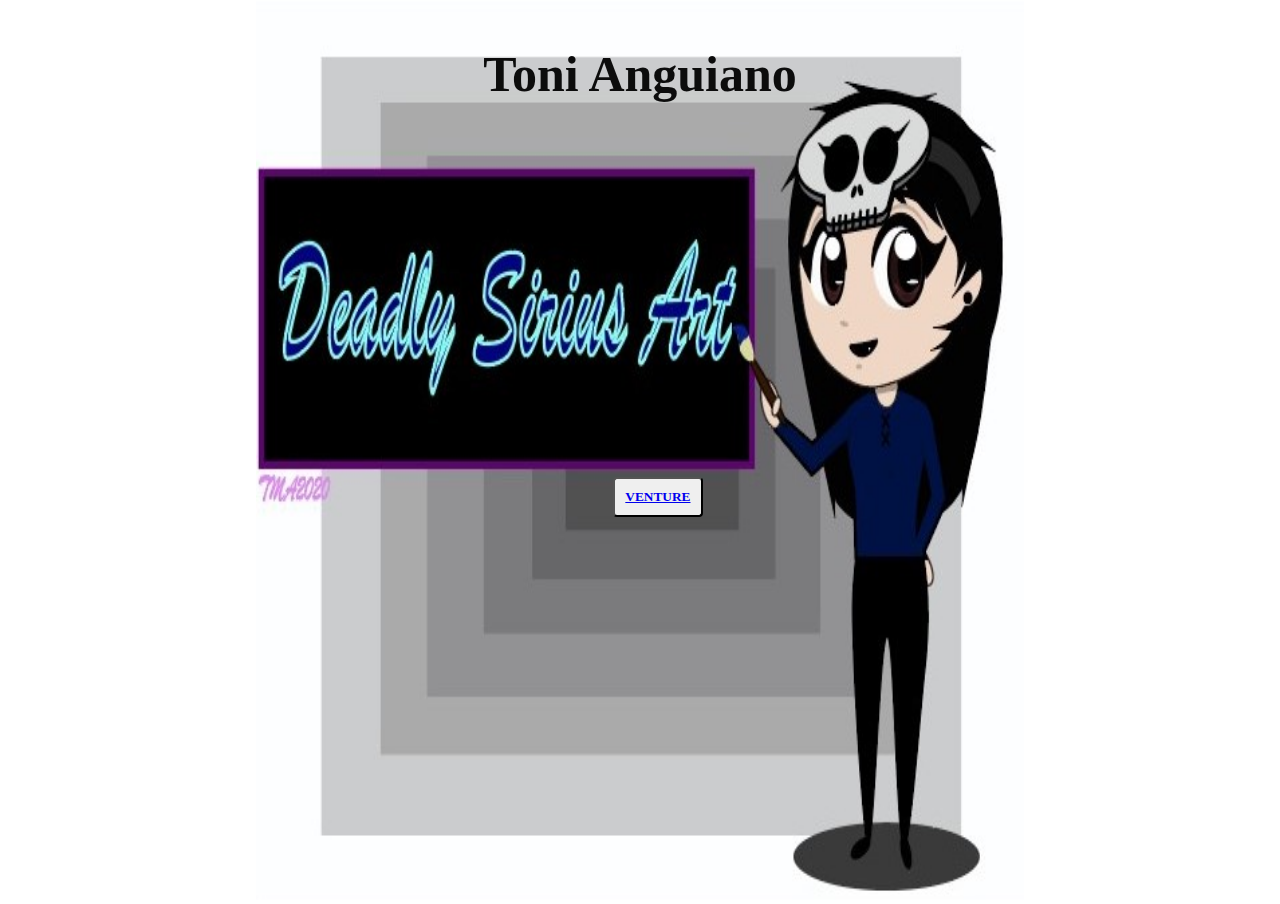
==== index.html @ 901dc682 "Update index.html" ====
<!DOCTYPE html>
<html>
<head>
  <title>Toni Anguiano  |  Portfolio</title>
    <meta charset="utf-8">
    <link rel="stylesheet" type="text/css" href="cover.css">
<meta name="viewport" content="width=device-width, initial-scale=1">
</head>
<style>
body{
  background-image: url("images/Spiral5.png");
  background-size: cover;
}

</style>
<body>
  <div id="imageContainer">
    <center><img src="images/Logo and Avatar.jpg"/></center>
  </div>

<h1>Toni Anguiano</h1>

<div id="buttonContainer">
   <button id="buttonOne"><a href="portfolio.html">VENTURE</a></button>
</div>

</body>
</html>
---- cover.css ----
*{
  margin: 0;
}
#imageContainer img{
   width: 60%;
   height: 100vh;
  /* opacity: 0.9; */
  overflow: hidden;
}

h1{
   text-align: center;
   font-family: inherit;
   font-size: 50px;
   font-style: normal;
   position: absolute;
   top: 5vh;
   right: 0;
   left: 0;
   color: #0c0c0c;
}

#buttonContainer{
  width: 100px;
  height: 50px;
  position: absolute;
  top: 53vh;
  right: -25px;
  left: 0;
  margin-left: auto;
  margin-right: auto;
}
#buttonOne{
  background-color: #80338;
  float: right;
  height: 40px;
  padding: 10px;
  font-family: inherit;
  font-weight: bolder;
  border-radius: 4px;
}
#buttonOne: hover{
  opacity: 0.5;
}
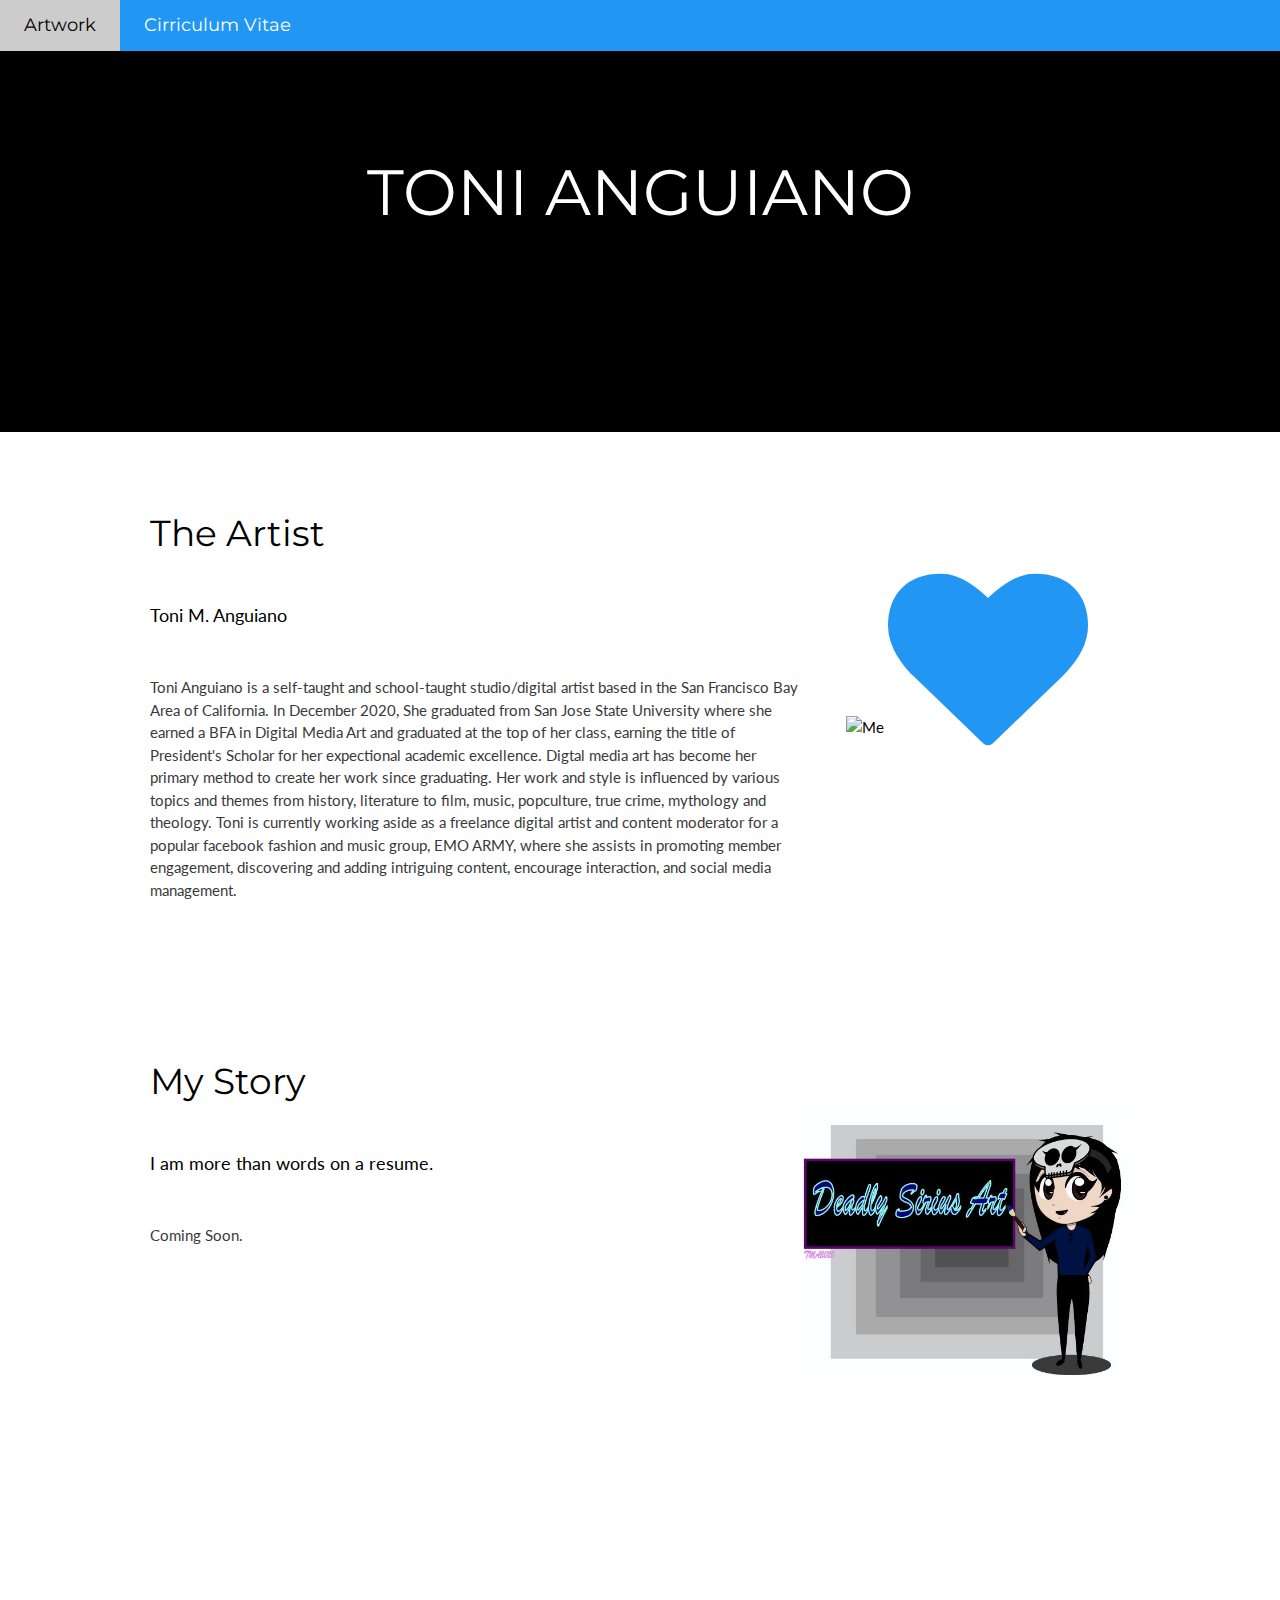
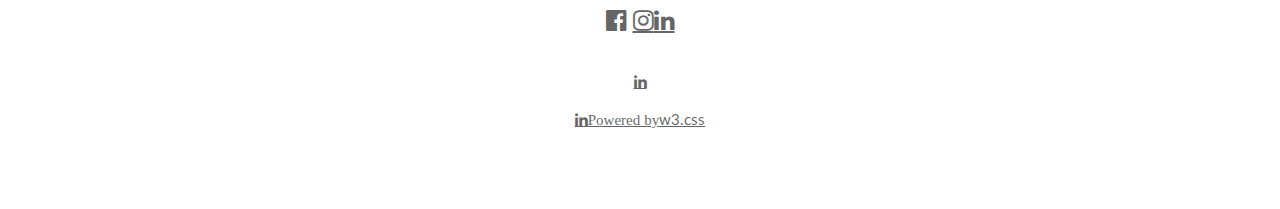
==== commit f14cbe0a: "cover page update" ====
--- a/index.html
+++ b/index.html
@@ -1,28 +1,106 @@
 <!DOCTYPE html>
-<html>
-<head>
-  <title>Toni Anguiano  |  Portfolio</title>
-    <meta charset="utf-8">
-    <link rel="stylesheet" type="text/css" href="cover.css">
+<html lang="en">
+<title>W3.CSS Template</title>
+<meta charset="UTF-8">
 <meta name="viewport" content="width=device-width, initial-scale=1">
-</head>
+<link rel="stylesheet" href="https://www.w3schools.com/w3css/4/w3.css">
+<link rel="stylesheet" href="https://fonts.googleapis.com/css?family=Lato">
+<link rel="stylesheet" href="https://fonts.googleapis.com/css?family=Montserrat">
+<link rel="stylesheet" href="https://cdnjs.cloudflare.com/ajax/libs/font-awesome/4.7.0/css/font-awesome.min.css">
 <style>
-body{
-  background-image: url("images/Spiral5.png");
-  background-size: cover;
-}
-
+body,h1,h2,h3,h4,h5,h6 {font-family: "Lato", sans-serif}
+.w3-bar,h1,button {font-family: "Montserrat", sans-serif}
+.fa-heart,.fa-comment {font-size:200px}
 </style>
 <body>
-  <div id="imageContainer">
-    <center><img src="images/Logo and Avatar.jpg"/></center>
+
+<!-- Navbar -->
+<div class="w3-top">
+  <div class="w3-bar w3-blue w3-card w3-left-align w3-large">
+    <a class="w3-bar-item w3-button w3-hide-medium w3-hide-large w3-right w3-padding-large w3-hover-white w3-large w3-red" href="javascript:void(0);" onclick="myFunction()" title="Toggle Navigation Menu"><i class="fa fa-bars"></i></a>
+    <a href="portfolio.html" class="w3-bar-item w3-button w3-padding-large w3-white">Artwork</a>
+    <a href="documents/Toni_Anguiano_CV_2021.pdf" class="w3-bar-item w3-button w3-hide-small w3-padding-large w3-hover-white">Cirriculum Vitae</a>
+    <a href="#" class="w3-bar-item w3-button w3-hide-small w3-padding-large w3-hover-white"></a>
+    <a href="#" class="w3-bar-item w3-button w3-hide-small w3-padding-large w3-hover-white"></a>
+    <a href="#" class="w3-bar-item w3-button w3-hide-small w3-padding-large w3-hover-white"></a>
   </div>
 
-<h1>Toni Anguiano</h1>
+  <!-- Navbar on small screens -->
+  <div id="navDemo" class="w3-bar-block w3-blue w3-hide w3-hide-large w3-hide-medium w3-large">
+    <a href="portfolio.html" class="w3-bar-item w3-button w3-padding-large">Artwork</a>
+    <a href="documents/Toni_Anguiano_CV_2021.pdf" class="w3-bar-item w3-button w3-padding-large">Curriculum Vitae</a>
+    <a href="#" class="w3-bar-item w3-button w3-padding-large"></a>
+    <a href="#" class="w3-bar-item w3-button w3-padding-large"></a>
+    <a href="#" class="w3-bar-item w3-button w3-padding-large"></a>
+  </div>
+</div>
 
-<div id="buttonContainer">
-   <button id="buttonOne"><a href="portfolio.html">VENTURE</a></button>
+<!-- Header -->
+<header class="w3-container w3-black w3-center" style="padding:128px 16px">
+  <h1 class="w3-margin w3-jumbo">TONI ANGUIANO</h1>
+  <p class="w3-xlarge"></p>
+  <button class="w3-button w3-black w3-padding-large w3-large w3-margin-top"></button>
+</header>
+
+<!-- First Grid -->
+<div class="w3-row-padding w3-padding-64 w3-container">
+  <div class="w3-content">
+    <div class="w3-twothird">
+      <h1>The Artist</h1>
+      <h5 class="w3-padding-32">Toni M. Anguiano</h5>
+
+      <p class="w3-text-dark-grey">Toni Anguiano is a self-taught and school-taught studio/digital artist based in the San Francisco Bay Area of California. In December 2020, She graduated from San Jose State University where she earned
+        a BFA in Digital Media Art and graduated at the top of her class, earning the title of President's Scholar for her expectional academic excellence. Digtal media art has become her primary method to create
+        her work since graduating. Her work and style is influenced by various topics and themes from history, literature to film, music, popculture, true crime, mythology and theology. Toni is currently working aside
+        as a freelance digital artist and content moderator for a popular facebook fashion and music group, EMO ARMY, where she assists in promoting member engagement, discovering and adding intriguing content,
+        encourage interaction, and social
+        media management.</p>
+    </div>
+
+    <div class="w3-third w3-center">
+      <img src="images/Me2.png" alt="Me" class="w3-image w3-padding-32" width="400" height="450">
+      <i class="fa fa-heart w3-padding-64 w3-text-blue"></i>
+    </div>
+  </div>
 </div>
+
+<!-- Second Grid -->
+<div class="w3-row-padding w3-padding-64 w3-container">
+  <div class="w3-content">
+    <div class="w3-twothird">
+      <h1>My Story</h1>
+      <h5 class="w3-padding-32">I am more than words on a resume.</h5>
+
+      <p class="w3-text-dark-grey">Coming Soon.</p>
+    </div>
+
+    <div class="w3-third w3-center">
+      <img src="images/Logo and Avatar.jpg" class="w3-image w3-padding-64" width="600" height="420">
+    </div>
+  </div>
+</div>
+
+<!-- Footer -->
+<footer class="w3-container w3-padding-64 w3-center w3-opacity">
+  <div class="w3-xlarge w3-padding-32">
+    <i class="fa fa-facebook-official w3-hover-opacity"></i>
+    <a href="https://www.instagram.com/tma_arts/" i class="fa fa-instagram w3-hover-opacity"></i><br>
+    <a href="https://www.linkedin.com/in/toni-anguiano-156b1a13b/" i class="fa fa-linkedin w3-hover-opacity"></i>
+ </div>
+ <p>Powered by <a href="https://www.w3schools.com/w3css/default.asp" target="_blank">w3.css</a></p>
+</footer>
+
+<script>
+// Used to toggle the menu on small screens when clicking on the menu button
+function myFunction() {
+  var x = document.getElementById("navDemo");
+  if (x.className.indexOf("w3-show") == -1) {
+    x.className += " w3-show";
+  } else {
+    x.className = x.className.replace(" w3-show", "");
+  }
+}
+</script>
 
 </body>
 </html>
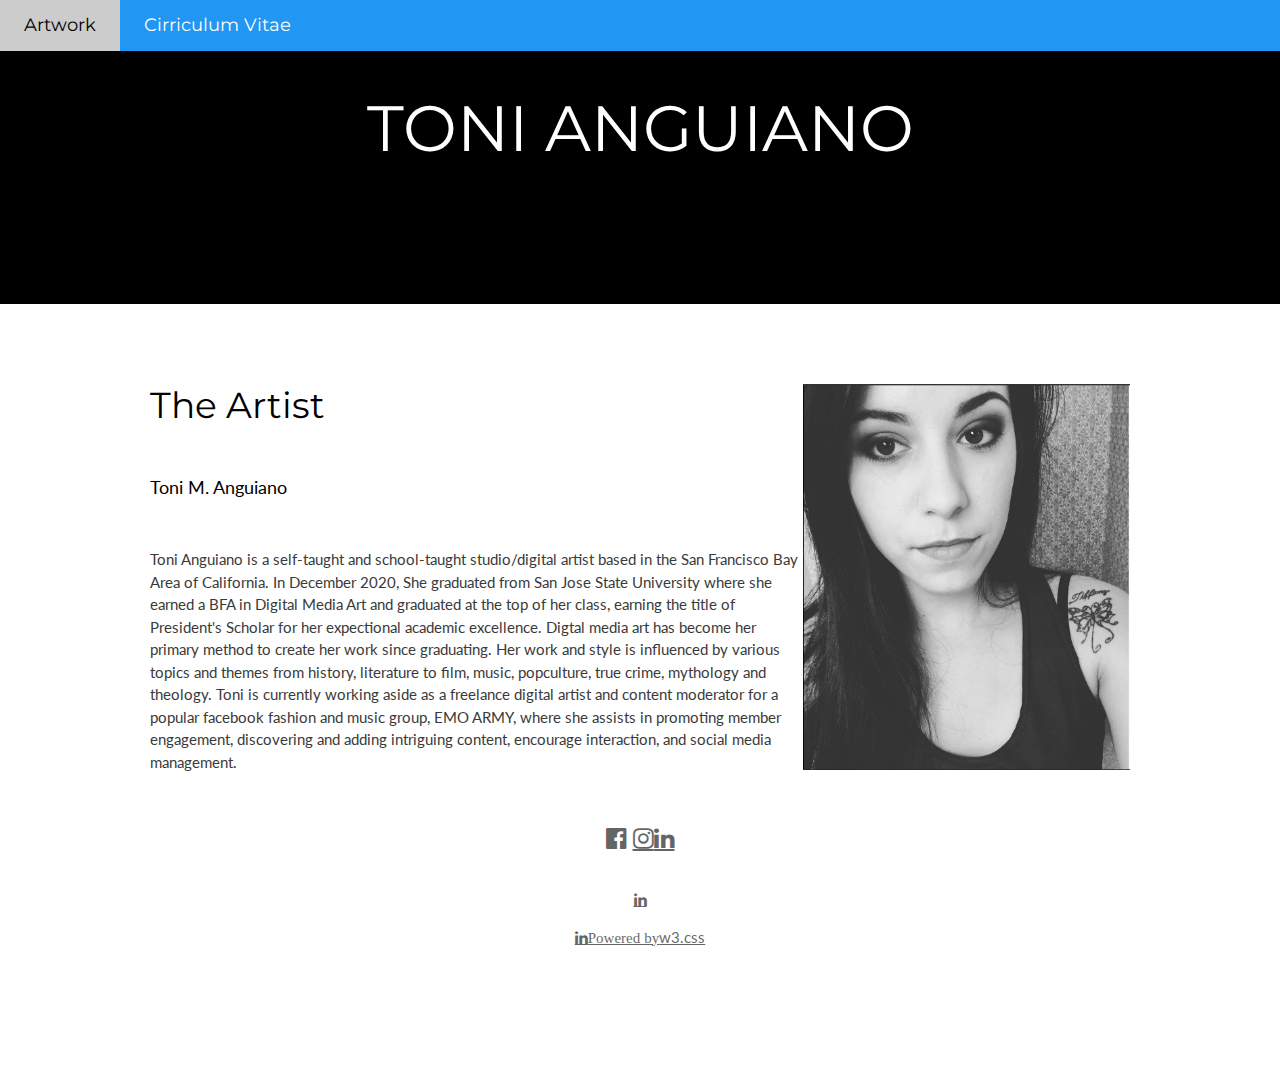
==== commit 08b18cf7: "Update index.html" ====
--- a/index.html
+++ b/index.html
@@ -36,7 +36,7 @@
 </div>
 
 <!-- Header -->
-<header class="w3-container w3-black w3-center" style="padding:128px 16px">
+<header class="w3-container w3-black w3-center" style="padding:64px 8px">
   <h1 class="w3-margin w3-jumbo">TONI ANGUIANO</h1>
   <p class="w3-xlarge"></p>
   <button class="w3-button w3-black w3-padding-large w3-large w3-margin-top"></button>
@@ -58,14 +58,11 @@
     </div>
 
     <div class="w3-third w3-center">
-      <img src="images/Me2.png" alt="Me" class="w3-image w3-padding-32" width="400" height="450">
-      <i class="fa fa-heart w3-padding-64 w3-text-blue"></i>
+      <img src="images/me2.png" class="w3-image w3-padding-16" width="600" height="420">
     </div>
-  </div>
-</div>
 
 <!-- Second Grid -->
-<div class="w3-row-padding w3-padding-64 w3-container">
+<!--<div class="w3-row-padding w3-padding-64 w3-container">
   <div class="w3-content">
     <div class="w3-twothird">
       <h1>My Story</h1>
@@ -75,10 +72,10 @@
     </div>
 
     <div class="w3-third w3-center">
-      <img src="images/Logo and Avatar.jpg" class="w3-image w3-padding-64" width="600" height="420">
+      <img src="images/Logo and Avatar.jpg" class="w3-image w3-padding-16" width="600" height="420">
     </div>
   </div>
-</div>
+</div> -->
 
 <!-- Footer -->
 <footer class="w3-container w3-padding-64 w3-center w3-opacity">
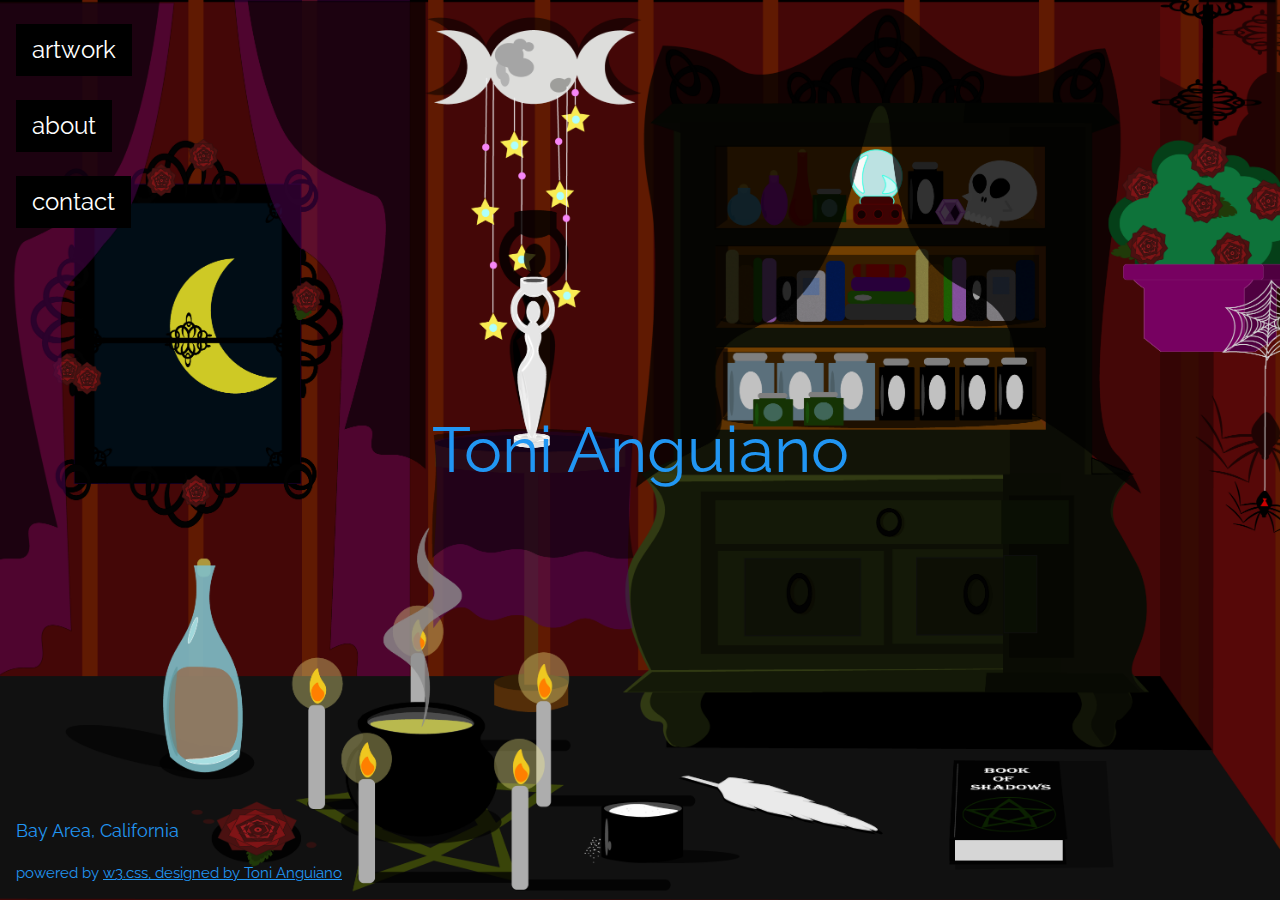
==== commit 3c26230c: "update" ====
--- a/index.html
+++ b/index.html
@@ -1,103 +1,95 @@
 <!DOCTYPE html>
-<html lang="en">
+<html>
 <title>W3.CSS Template</title>
 <meta charset="UTF-8">
 <meta name="viewport" content="width=device-width, initial-scale=1">
 <link rel="stylesheet" href="https://www.w3schools.com/w3css/4/w3.css">
-<link rel="stylesheet" href="https://fonts.googleapis.com/css?family=Lato">
-<link rel="stylesheet" href="https://fonts.googleapis.com/css?family=Montserrat">
-<link rel="stylesheet" href="https://cdnjs.cloudflare.com/ajax/libs/font-awesome/4.7.0/css/font-awesome.min.css">
+<link rel="stylesheet" href="https://fonts.googleapis.com/css?family=Raleway">
 <style>
-body,h1,h2,h3,h4,h5,h6 {font-family: "Lato", sans-serif}
-.w3-bar,h1,button {font-family: "Montserrat", sans-serif}
-.fa-heart,.fa-comment {font-size:200px}
+body,h1,h5 {font-family: "Raleway", sans-serif}
+body, html {height: 100%}
+.bgimg {
+  background-image: url("/images/Witch's Bedroom.png");
+  min-height: 100%;
+  background-position: center;
+  background-size: cover;
+}
 </style>
 <body>
 
-<!-- Navbar -->
-<div class="w3-top">
-  <div class="w3-bar w3-blue w3-card w3-left-align w3-large">
-    <a class="w3-bar-item w3-button w3-hide-medium w3-hide-large w3-right w3-padding-large w3-hover-white w3-large w3-red" href="javascript:void(0);" onclick="myFunction()" title="Toggle Navigation Menu"><i class="fa fa-bars"></i></a>
-    <a href="portfolio.html" class="w3-bar-item w3-button w3-padding-large w3-white">Artwork</a>
-    <a href="documents/Toni_Anguiano_CV_2021.pdf" class="w3-bar-item w3-button w3-hide-small w3-padding-large w3-hover-white">Cirriculum Vitae</a>
-    <a href="#" class="w3-bar-item w3-button w3-hide-small w3-padding-large w3-hover-white"></a>
-    <a href="#" class="w3-bar-item w3-button w3-hide-small w3-padding-large w3-hover-white"></a>
-    <a href="#" class="w3-bar-item w3-button w3-hide-small w3-padding-large w3-hover-white"></a>
+<div class="bgimg w3-display-container w3-text-blue">
+  <div class="w3-display-middle w3-jumbo">
+    <p>Toni Anguiano</p>
   </div>
-
-  <!-- Navbar on small screens -->
-  <div id="navDemo" class="w3-bar-block w3-blue w3-hide w3-hide-large w3-hide-medium w3-large">
-    <a href="portfolio.html" class="w3-bar-item w3-button w3-padding-large">Artwork</a>
-    <a href="documents/Toni_Anguiano_CV_2021.pdf" class="w3-bar-item w3-button w3-padding-large">Curriculum Vitae</a>
-    <a href="#" class="w3-bar-item w3-button w3-padding-large"></a>
-    <a href="#" class="w3-bar-item w3-button w3-padding-large"></a>
-    <a href="#" class="w3-bar-item w3-button w3-padding-large"></a>
+  <div class="w3-display-topleft w3-container w3-xlarge">
+    <p><a href="portfolio.html" class="w3-button w3-black">artwork</a></p>
+    <p><button onclick="document.getElementById('about').style.display='block'" class="w3-button w3-black">about</button></p>
+    <p><button onclick="document.getElementById('contact').style.display='block'" class="w3-button w3-black">contact</button></p>
+  </div>
+  <div class="w3-display-bottomleft w3-container">
+    <p class="w3-large">Bay Area, California</p>
+    <p>powered by <a href="https://www.w3schools.com/w3css/default.asp" target="_blank">w3.css, designed by Toni Anguiano</a></p>
   </div>
 </div>
 
-<!-- Header -->
-<header class="w3-container w3-black w3-center" style="padding:64px 8px">
-  <h1 class="w3-margin w3-jumbo">TONI ANGUIANO</h1>
-  <p class="w3-xlarge"></p>
-  <button class="w3-button w3-black w3-padding-large w3-large w3-margin-top"></button>
-</header>
-
-<!-- First Grid -->
-<div class="w3-row-padding w3-padding-64 w3-container">
-  <div class="w3-content">
-    <div class="w3-twothird">
-      <h1>The Artist</h1>
-      <h5 class="w3-padding-32">Toni M. Anguiano</h5>
-
-      <p class="w3-text-dark-grey">Toni Anguiano is a self-taught and school-taught studio/digital artist based in the San Francisco Bay Area of California. In December 2020, She graduated from San Jose State University where she earned
-        a BFA in Digital Media Art and graduated at the top of her class, earning the title of President's Scholar for her expectional academic excellence. Digtal media art has become her primary method to create
-        her work since graduating. Her work and style is influenced by various topics and themes from history, literature to film, music, popculture, true crime, mythology and theology. Toni is currently working aside
-        as a freelance digital artist and content moderator for a popular facebook fashion and music group, EMO ARMY, where she assists in promoting member engagement, discovering and adding intriguing content,
-        encourage interaction, and social
-        media management.</p>
-    </div>
-
-    <div class="w3-third w3-center">
-      <img src="images/me2.png" class="w3-image w3-padding-16" width="600" height="420">
-    </div>
-
-<!-- Second Grid -->
-<!--<div class="w3-row-padding w3-padding-64 w3-container">
-  <div class="w3-content">
-    <div class="w3-twothird">
-      <h1>My Story</h1>
-      <h5 class="w3-padding-32">I am more than words on a resume.</h5>
-
-      <p class="w3-text-dark-grey">Coming Soon.</p>
-    </div>
-
-    <div class="w3-third w3-center">
-      <img src="images/Logo and Avatar.jpg" class="w3-image w3-padding-16" width="600" height="420">
+<!-- Menu Modal -->
+<div id="menu" class="w3-modal">
+  <div class="w3-modal-content w3-animate-zoom">
+    <div class="w3-container w3-black w3-display-container">
+      <span onclick="portfolio.html" class="w3-button w3-display-topright w3-large">x</span>
+      <a href="portfolio.html" class="w3-bar-item w3-button w3-padding-large w3-white">Artwork</a>
     </div>
   </div>
-</div> -->
+</div>
 
-<!-- Footer -->
-<footer class="w3-container w3-padding-64 w3-center w3-opacity">
-  <div class="w3-xlarge w3-padding-32">
-    <i class="fa fa-facebook-official w3-hover-opacity"></i>
-    <a href="https://www.instagram.com/tma_arts/" i class="fa fa-instagram w3-hover-opacity"></i><br>
-    <a href="https://www.linkedin.com/in/toni-anguiano-156b1a13b/" i class="fa fa-linkedin w3-hover-opacity"></i>
- </div>
- <p>Powered by <a href="https://www.w3schools.com/w3css/default.asp" target="_blank">w3.css</a></p>
-</footer>
+<!-- About Modal -->
+<div id="about" class="w3-modal">
+  <div class="w3-modal-content w3-animate-zoom">
+    <div class="w3-container w3-black">
+      <span onclick="document.getElementById('about').style.display='none'" class="w3-button w3-display-topright w3-large">x</span>
+      <h1>Contact</h1>
+    </div>
+    <div class="w3-container">
+      <form action="/action_page.php" target="_blank">
+        <div class="w3-container w3-light-grey w3-padding-32 w3-padding-large" id="about">
+          <div class="w3-content" style="max-width:600px">
+            <h4 class="w3-center"><b>About Artist</b></h4>
+            <p class="w3-text-dark-grey">Toni Anguiano is a self-taught and school-taught studio/digital artist based in the San Francisco Bay Area of California. In December 2020, She graduated from San Jose State University where she earned
+              a BFA in Digital Media Art and graduated at the top of her class, earning the title of President's Scholar for her expectional academic excellence. Digtal media art has become her primary method to create
+              her work since graduating. Her work and style is influenced by various topics and themes from history, literature to film, music, popculture, true crime, mythology and theology. Toni is currently working aside
+              as a freelance digital artist and content moderator for a popular facebook fashion and music group, EMO ARMY, where she assists in promoting member engagement, discovering and adding intriguing content,
+              encourage interaction, and social
+              media management.</p>
+          </div>
+        </div>
+      </form>
+    </div>
+  </div>
+</div>
 
-<script>
-// Used to toggle the menu on small screens when clicking on the menu button
-function myFunction() {
-  var x = document.getElementById("navDemo");
-  if (x.className.indexOf("w3-show") == -1) {
-    x.className += " w3-show";
-  } else {
-    x.className = x.className.replace(" w3-show", "");
-  }
-}
-</script>
+
+<!-- Contact Modal -->
+<div id="contact" class="w3-modal">
+  <div class="w3-modal-content w3-animate-zoom">
+    <div class="w3-container w3-black">
+      <span onclick="document.getElementById('contact').style.display='none'" class="w3-button w3-display-topright w3-large">x</span>
+      <h1>Contact</h1>
+    </div>
+    <div class="w3-container">
+      <p>Usually Responds Within Two To Three Business Days:</p>
+      <form action="/action_page.php" target="_blank">
+        <div class="w3-container w3-light-grey w3-padding-32 w3-padding-large" id="contact">
+          <div class="w3-content" style="max-width:600px">
+            <h4 class="w3-center"><b>Contact Me</b></h4>
+            <p>Would you like to collaborate on a project? Or have any questions about the work in my portfolio? Shoot me an email!
+              <a href="mailto:anguiano.toni13@gmail.com">Send Message</a>
+              <p>( >^-^)><( ^-^ )><(^-^ <)( >^-^)><( ^-^ )><(^-^ <)( >^-^)><( ^-^ )><(^-^ <)( >^-^)><( ^-^ )><(^-^ <)( >^-^)><( ^-^ )><(^-^ <)</p>
+          </div>
+        </div>
+      </form>
+    </div>
+  </div>
+</div>
 
 </body>
 </html>
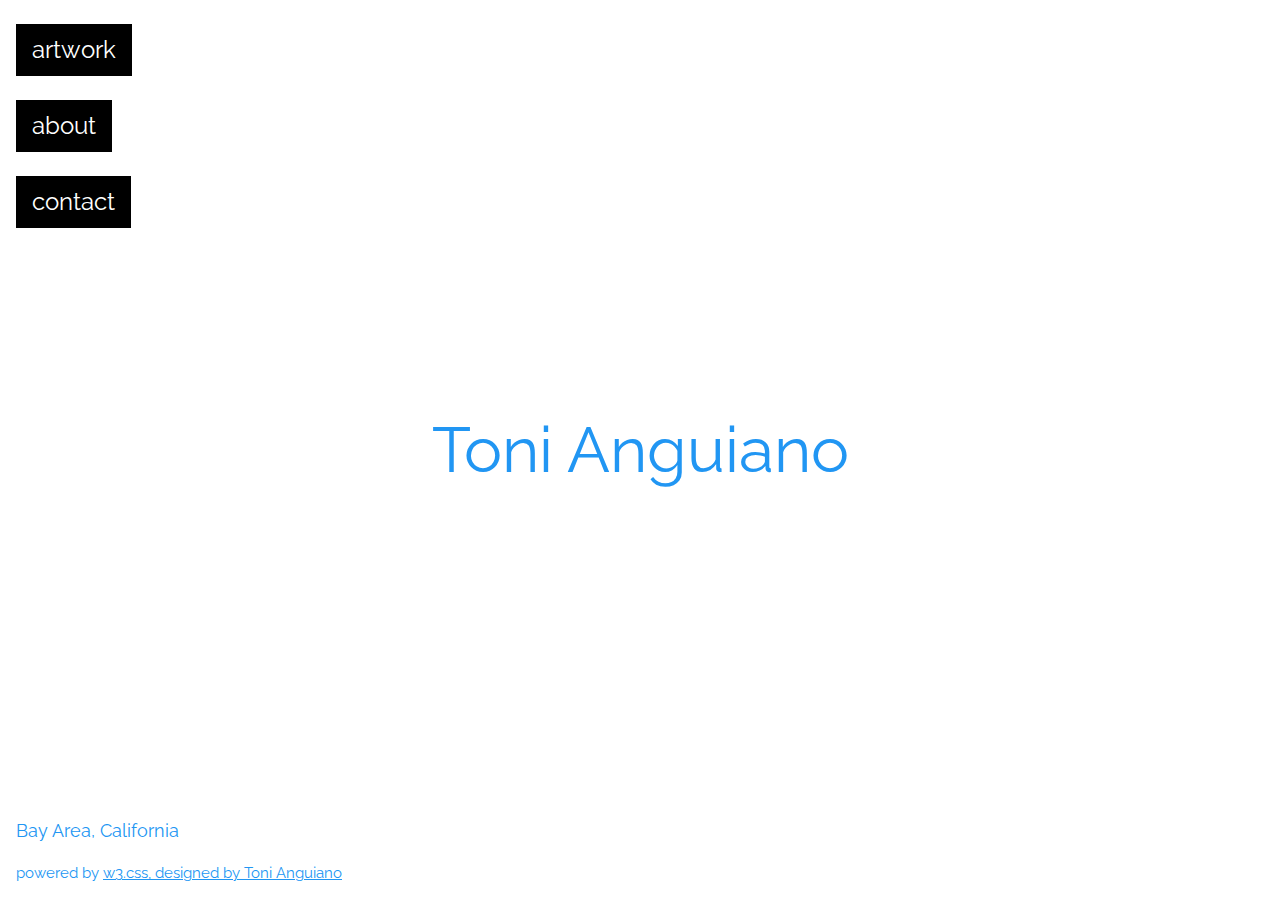
==== commit 843f98bc: "Update index.html" ====
--- a/index.html
+++ b/index.html
@@ -1,6 +1,6 @@
 <!DOCTYPE html>
 <html>
-<title>W3.CSS Template</title>
+<title>TAnguiano Portfolio</title>
 <meta charset="UTF-8">
 <meta name="viewport" content="width=device-width, initial-scale=1">
 <link rel="stylesheet" href="https://www.w3schools.com/w3css/4/w3.css">
@@ -9,7 +9,7 @@
 body,h1,h5 {font-family: "Raleway", sans-serif}
 body, html {height: 100%}
 .bgimg {
-  background-image: url("/images/Witch's Bedroom.png");
+  background-image: url("/images/Spiral5.png");
   min-height: 100%;
   background-position: center;
   background-size: cover;
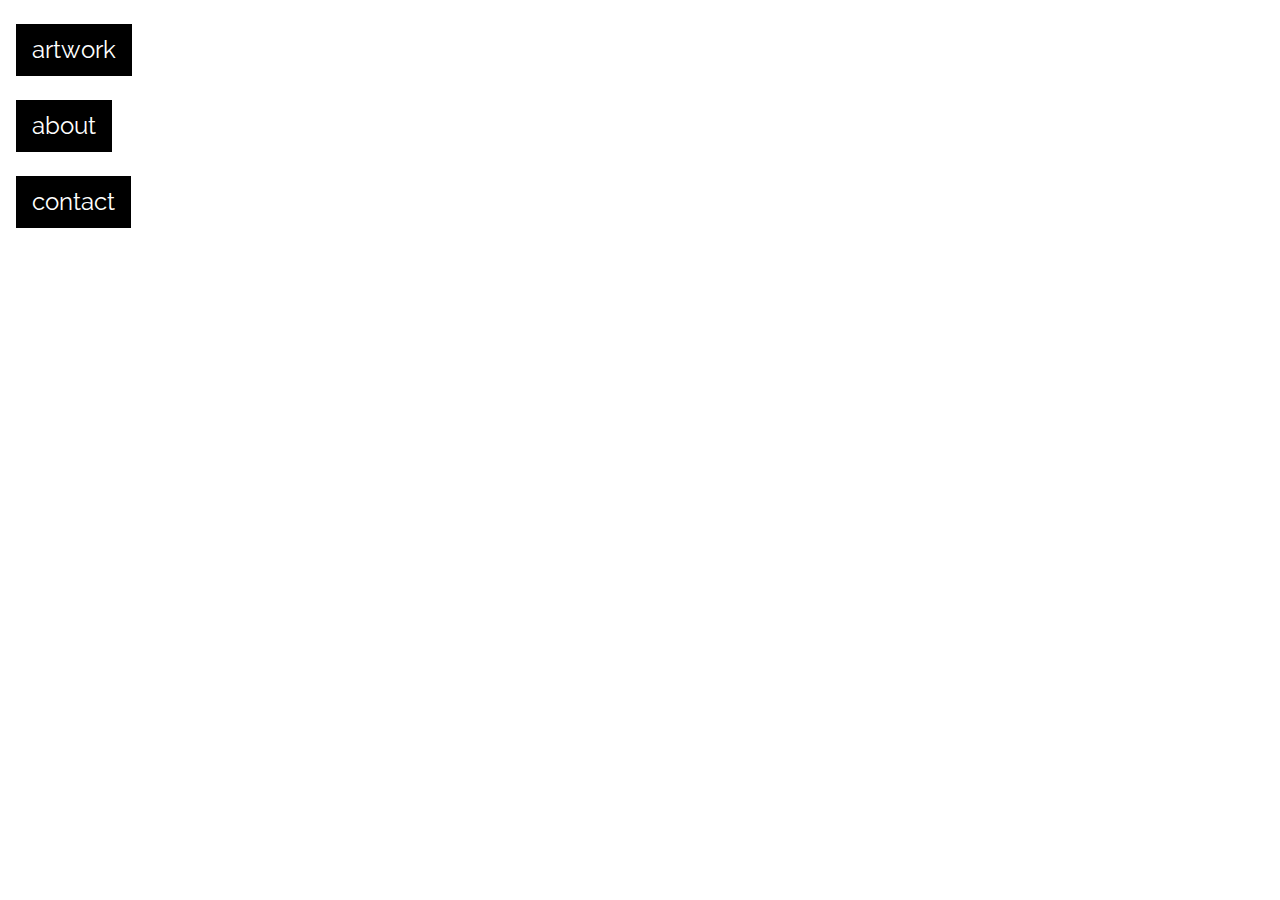
==== commit a4aa514c: "Update index.html" ====
--- a/index.html
+++ b/index.html
@@ -17,7 +17,7 @@
 </style>
 <body>
 
-<div class="bgimg w3-display-container w3-text-blue">
+<div class="bgimg w3-display-container w3-text-white">
   <div class="w3-display-middle w3-jumbo">
     <p>Toni Anguiano</p>
   </div>
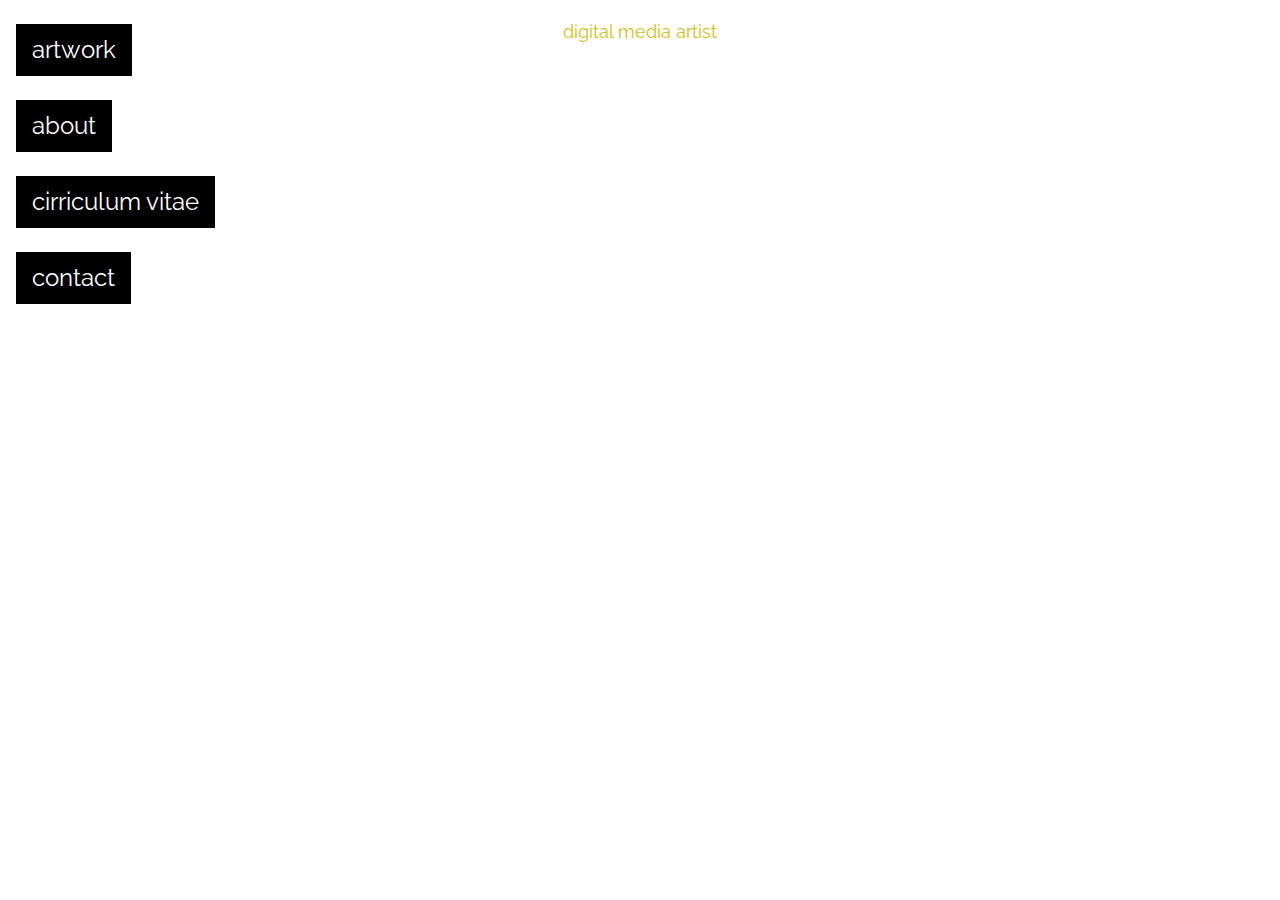
==== commit 43243c2c: "Update index.html" ====
--- a/index.html
+++ b/index.html
@@ -1,12 +1,12 @@
 <!DOCTYPE html>
 <html>
-<title>TAnguiano Portfolio</title>
+<title>Toni Anguiano|Portfolio</title>
 <meta charset="UTF-8">
 <meta name="viewport" content="width=device-width, initial-scale=1">
 <link rel="stylesheet" href="https://www.w3schools.com/w3css/4/w3.css">
 <link rel="stylesheet" href="https://fonts.googleapis.com/css?family=Raleway">
 <style>
-body,h1,h5 {font-family: "Raleway", sans-serif}
+body,h1,h5 {font-family: "Raleway", Helvetica}
 body, html {height: 100%}
 .bgimg {
   background-image: url("/images/Spiral5.png");
@@ -21,9 +21,13 @@
   <div class="w3-display-middle w3-jumbo">
     <p>Toni Anguiano</p>
   </div>
+  <div class="w3-display-topmiddle w3-large w3-text-yellow">
+    <p>digital media artist</p>
+  </div>
   <div class="w3-display-topleft w3-container w3-xlarge">
     <p><a href="portfolio.html" class="w3-button w3-black">artwork</a></p>
     <p><button onclick="document.getElementById('about').style.display='block'" class="w3-button w3-black">about</button></p>
+    <p><a href="documents/Toni_Anguiano_CV_2021.pdf" class="w3-button w3-black">cirriculum vitae</a></p>
     <p><button onclick="document.getElementById('contact').style.display='block'" class="w3-button w3-black">contact</button></p>
   </div>
   <div class="w3-display-bottomleft w3-container">
@@ -47,13 +51,14 @@
   <div class="w3-modal-content w3-animate-zoom">
     <div class="w3-container w3-black">
       <span onclick="document.getElementById('about').style.display='none'" class="w3-button w3-display-topright w3-large">x</span>
-      <h1>Contact</h1>
+      <h1>About</h1>
     </div>
     <div class="w3-container">
       <form action="/action_page.php" target="_blank">
         <div class="w3-container w3-light-grey w3-padding-32 w3-padding-large" id="about">
           <div class="w3-content" style="max-width:600px">
-            <h4 class="w3-center"><b>About Artist</b></h4>
+            <center><h5 class="w3-padding-16">The Artist</h5></center>
+                  <center><img src="images/me2.png" class="w3-image w3-padding-16" width="200" height="120"></center>
             <p class="w3-text-dark-grey">Toni Anguiano is a self-taught and school-taught studio/digital artist based in the San Francisco Bay Area of California. In December 2020, She graduated from San Jose State University where she earned
               a BFA in Digital Media Art and graduated at the top of her class, earning the title of President's Scholar for her expectional academic excellence. Digtal media art has become her primary method to create
               her work since graduating. Her work and style is influenced by various topics and themes from history, literature to film, music, popculture, true crime, mythology and theology. Toni is currently working aside
@@ -66,6 +71,7 @@
     </div>
   </div>
 </div>
+
 
 
 <!-- Contact Modal -->
@@ -81,9 +87,9 @@
         <div class="w3-container w3-light-grey w3-padding-32 w3-padding-large" id="contact">
           <div class="w3-content" style="max-width:600px">
             <h4 class="w3-center"><b>Contact Me</b></h4>
-            <p>Would you like to collaborate on a project? Or have any questions about the work in my portfolio? Shoot me an email!
+            <p "w3-text-dark-grey">Would you like to collaborate on a project? Or have any questions about the work in my portfolio? Shoot me an email!
               <a href="mailto:anguiano.toni13@gmail.com">Send Message</a>
-              <p>( >^-^)><( ^-^ )><(^-^ <)( >^-^)><( ^-^ )><(^-^ <)( >^-^)><( ^-^ )><(^-^ <)( >^-^)><( ^-^ )><(^-^ <)( >^-^)><( ^-^ )><(^-^ <)</p>
+              <p>( >^-^)><( ^-^ )><(^-^ <)( >^-^)><( ^-^ )><(^-^ <)( >^-^)><( ^-^ )><(^-^ <)( >^-^)><( ^-^ )></p>
           </div>
         </div>
       </form>
